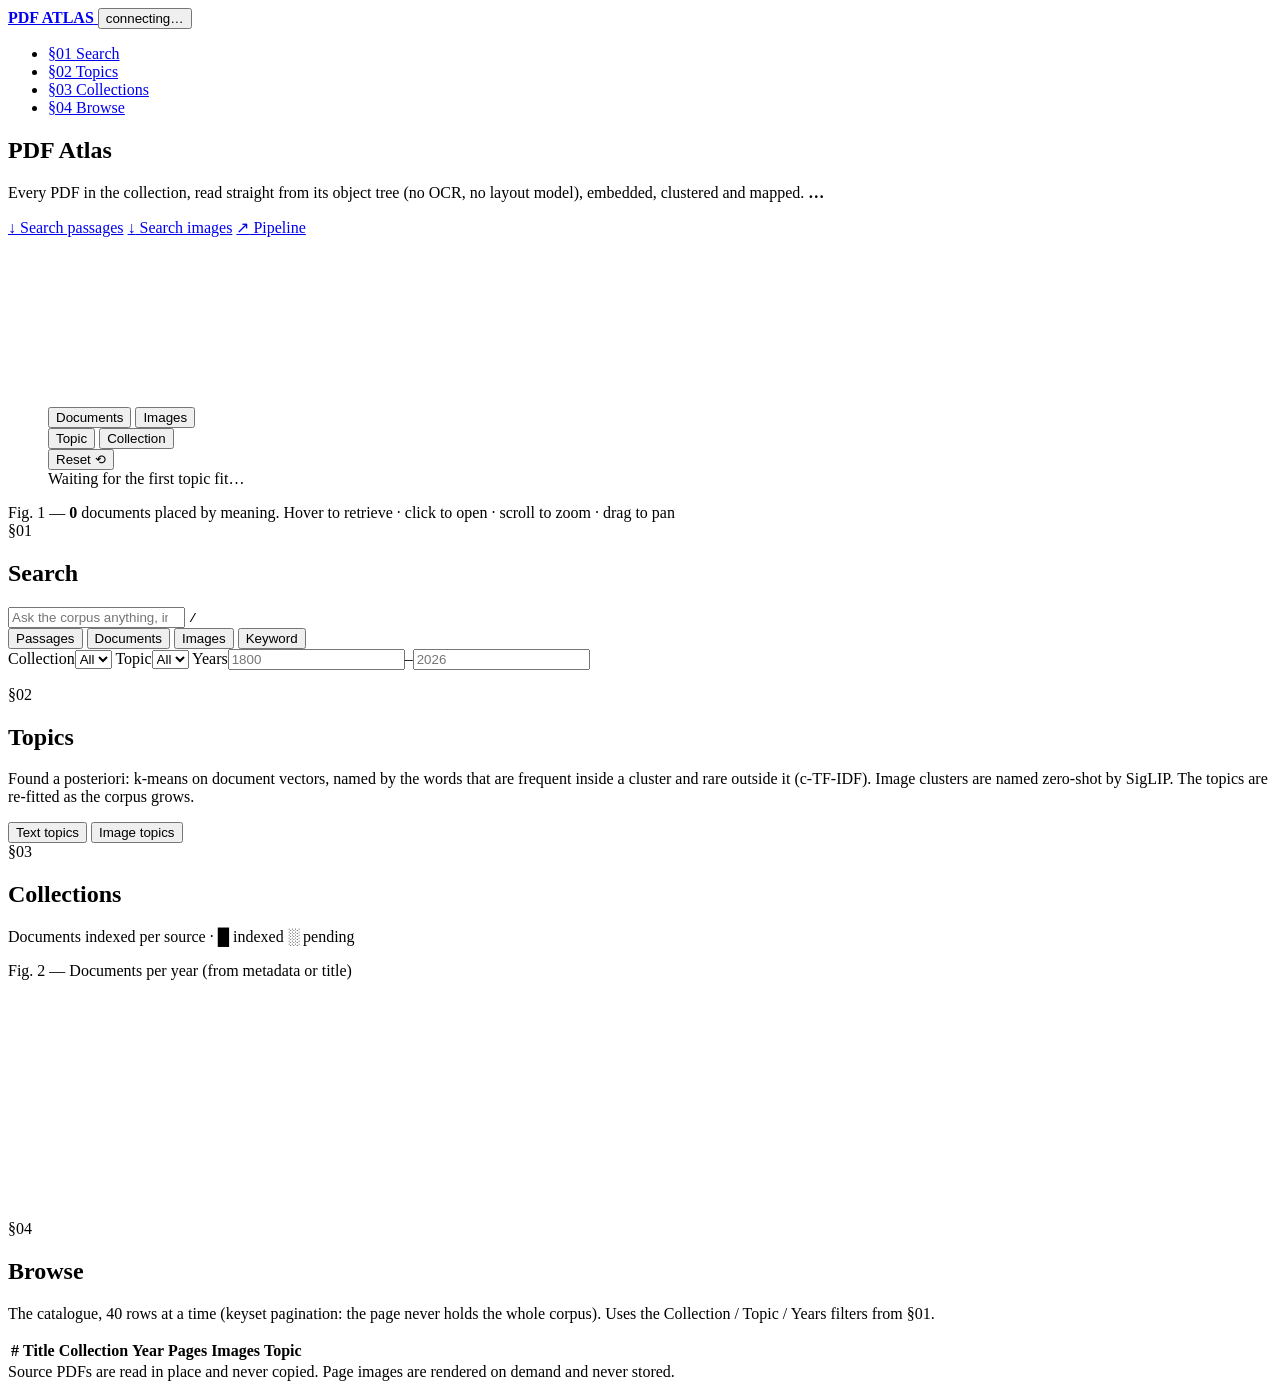
==== pdfatlas/static/index.html @ 9e675083 "PDF Atlas: live, streaming explorer for large PDF collections Semantic (multilingual-e5-large-instru" ====
<!doctype html>
<html lang="en">
<head>
<meta charset="utf-8">
<meta name="viewport" content="width=device-width, initial-scale=1, viewport-fit=cover">
<title>PDF Atlas</title>
<link rel="preconnect" href="https://fonts.googleapis.com">
<link rel="preconnect" href="https://fonts.gstatic.com" crossorigin>
<link href="https://fonts.googleapis.com/css2?family=Archivo:ital,wdth,wght@0,62..125,100..900;1,62..125,100..900&family=Martian+Mono:wdth,wght@75..112.5,300..600&display=swap" rel="stylesheet">
<link rel="stylesheet" href="/static/app.css?v=2">
</head>
<body>
<script>document.documentElement.classList.add('js')</script>

<!-- live indexing line: the corpus keeps growing while you browse -->
<div class="idxline" id="idxline" aria-hidden="true"><i></i></div>

<header class="nav">
  <a class="me mono" href="#top"><b>PDF ATLAS</b> <span class="faint" id="navtitle"></span></a>
  <button class="idxchip mono" id="idxchip" aria-haspopup="dialog" aria-controls="progress">
    <span class="dot"></span><span id="idxtext">connecting…</span>
  </button>
  <ul class="mono links">
    <li><a href="#search">§01 Search</a></li>
    <li><a href="#topics">§02 Topics</a></li>
    <li><a href="#collections">§03 Collections</a></li>
    <li><a href="#browse">§04 Browse</a></li>
  </ul>
</header>

<main id="top">
  <section class="hero">
    <h1>
      <span class="ln"><span id="t1">PDF</span></span>
      <span class="ln"><span id="t2">Atlas</span></span>
    </h1>
    <div class="hero-row">
      <p>Every PDF in the collection, read straight from its object tree (no OCR, no layout model), embedded, clustered and mapped.
        <b id="hero-count">…</b></p>
      <div class="hero-links mono">
        <a href="#search"><span>↓</span> Search passages</a>
        <a href="#search" data-mode="image"><span>↓</span> Search images</a>
        <a href="/progress" target="_blank"><span>↗</span> Pipeline</a>
      </div>
    </div>

    <figure class="plot" id="plot">
      <canvas id="map" aria-label="Map of documents: each dot is one PDF, colored by topic"></canvas>
      <div class="map-ui mono">
        <div class="seg" role="tablist" id="mapkind">
          <button role="tab" aria-selected="true" data-k="docs">Documents</button>
          <button role="tab" aria-selected="false" data-k="images">Images</button>
        </div>
        <div class="seg" id="mapcolor">
          <button aria-pressed="true" data-c="topic">Topic</button>
          <button aria-pressed="false" data-c="collection">Collection</button>
        </div>
        <button class="ghost" id="mapreset" title="Reset zoom (0)">Reset ⟲</button>
      </div>
      <div class="card" id="card"><div class="card-in"></div></div>
      <div class="map-empty mono" id="mapempty">Waiting for the first topic fit…</div>
    </figure>
    <figcaption class="hero-cap mono">
      <span>Fig. 1 — <b id="map-n">0</b> <span id="map-what">documents</span> placed by meaning. Hover to retrieve · click to open · scroll to zoom · drag to pan</span>
      <span class="key" id="map-key"></span>
    </figcaption>
  </section>

  <!-- §01 SEARCH ======================================================== -->
  <section class="sec" id="search">
    <div class="sec-h"><span class="mono red">§01</span><h2>Search</h2><span class="rule"></span></div>

    <form class="q" id="qform" autocomplete="off" role="search">
      <input id="q" type="search" placeholder="Ask the corpus anything, in any language" aria-label="Search query" enterkeyhint="search">
      <kbd class="mono">/</kbd>
    </form>

    <div class="controls">
      <div class="seg mono" id="modes" role="tablist" aria-label="Search mode">
        <button role="tab" data-m="semantic" aria-selected="true">Passages</button>
        <button role="tab" data-m="docs" aria-selected="false">Documents</button>
        <button role="tab" data-m="image" aria-selected="false">Images</button>
        <button role="tab" data-m="keyword" aria-selected="false">Keyword</button>
      </div>
      <div class="filters mono">
        <label class="sel"><span>Collection</span><select id="f-coll"><option value="">All</option></select></label>
        <label class="sel"><span>Topic</span><select id="f-topic"><option value="">All</option></select></label>
        <label class="sel yr"><span>Years</span><input id="f-y0" inputmode="numeric" placeholder="1800" maxlength="4"><i>–</i><input id="f-y1" inputmode="numeric" placeholder="2026" maxlength="4"></label>
        <button type="button" class="ghost" id="f-clear" hidden>Clear ✕</button>
      </div>
    </div>
    <div class="modehint mono" id="modehint"></div>

    <div class="status mono" id="status" aria-live="polite"></div>
    <ol class="results" id="results"></ol>
    <div class="grid" id="igrid"></div>
    <div class="sentinel mono" id="sentinel"></div>
  </section>

  <!-- §02 TOPICS ========================================================= -->
  <section class="sec" id="topics">
    <div class="sec-h"><span class="mono red">§02</span><h2>Topics</h2><span class="rule"></span></div>
    <p class="lede">Found a posteriori: k-means on document vectors, named by the words that are frequent inside a cluster and rare outside it (c-TF-IDF). Image clusters are named zero-shot by SigLIP. The topics are re-fitted as the corpus grows. <span class="mono faint" id="topic-ver"></span></p>
    <div class="seg mono" id="topickind">
      <button aria-pressed="true" data-k="text">Text topics</button>
      <button aria-pressed="false" data-k="image">Image topics</button>
    </div>
    <div class="topics" id="topiclist"></div>
  </section>

  <!-- §03 COLLECTIONS ===================================================== -->
  <section class="sec" id="collections">
    <div class="sec-h"><span class="mono red">§03</span><h2>Collections</h2><span class="rule"></span></div>
    <div class="cols2">
      <div>
        <div class="mono faint cap">Documents indexed per source · <span class="red">█</span> indexed <span class="faint">░</span> pending</div>
        <ul class="bars" id="collbars"></ul>
      </div>
      <div>
        <div class="mono faint cap">Fig. 2 — Documents per year (from metadata or title)</div>
        <canvas id="years" height="220"></canvas>
        <dl class="facts mono" id="facts"></dl>
      </div>
    </div>
  </section>

  <!-- §04 BROWSE ========================================================= -->
  <section class="sec" id="browse">
    <div class="sec-h"><span class="mono red">§04</span><h2>Browse</h2><span class="rule"></span></div>
    <p class="lede">The catalogue, 40 rows at a time (keyset pagination: the page never holds the whole corpus). Uses the Collection / Topic / Years filters from §01.</p>
    <div class="tablewrap">
      <table class="tbl">
        <thead class="mono"><tr><th>#</th><th>Title</th><th>Collection</th><th>Year</th><th>Pages</th><th>Images</th><th>Topic</th></tr></thead>
        <tbody id="browsebody"></tbody>
      </table>
    </div>
    <div class="sentinel mono" id="bsentinel"></div>
  </section>

  <footer class="foot mono">
    <span>Source PDFs are read in place and never copied. Page images are rendered on demand and never stored.</span>
    <span id="models"></span>
  </footer>
</main>

<!-- document viewer ====================================================== -->
<div class="viewer" id="viewer" role="dialog" aria-modal="true" aria-labelledby="v-title" hidden>
  <div class="v-scrim" data-close></div>
  <div class="v-panel">
    <header class="v-head">
      <div class="v-meta">
        <div class="mono faint" id="v-sub"></div>
        <h3 id="v-title"></h3>
        <div class="mono v-links" id="v-links"></div>
      </div>
      <button class="ghost close mono" data-close aria-label="Close (Esc)">Esc ✕</button>
    </header>
    <div class="v-body">
      <nav class="v-strip" id="v-strip" aria-label="Pages"></nav>
      <div class="v-page">
        <div class="v-pagebar mono">
          <button class="ghost" id="v-prev" aria-label="Previous page">←</button>
          <span id="v-pno"></span>
          <button class="ghost" id="v-next" aria-label="Next page">→</button>
          <span class="grow"></span>
          <button class="ghost" id="v-textbtn" aria-pressed="false">Text</button>
        </div>
        <div class="v-canvas" id="v-canvas"><img id="v-img" alt=""><div class="v-boxes" id="v-boxes"></div></div>
        <div class="v-text" id="v-text" hidden></div>
      </div>
      <aside class="v-side">
        <div class="mono faint cap" id="v-imgcap">Images in this document</div>
        <div class="v-imgs" id="v-imgs"></div>
        <div class="mono faint cap">Similar documents</div>
        <ol class="v-sim" id="v-sim"></ol>
      </aside>
    </div>
  </div>
</div>

<!-- pipeline progress ==================================================== -->
<div class="drawer" id="progress" role="dialog" aria-labelledby="p-title" hidden>
  <div class="drawer-in">
    <div class="sec-h"><span class="mono red">§00</span><h2 id="p-title">Pipeline</h2><span class="rule"></span>
      <button class="ghost mono" data-pclose>✕</button></div>
    <div id="p-body"></div>
  </div>
</div>

<div class="toast mono" id="toast" role="status"></div>
<script src="/static/app.js?v=2"></script>
</body>
</html>
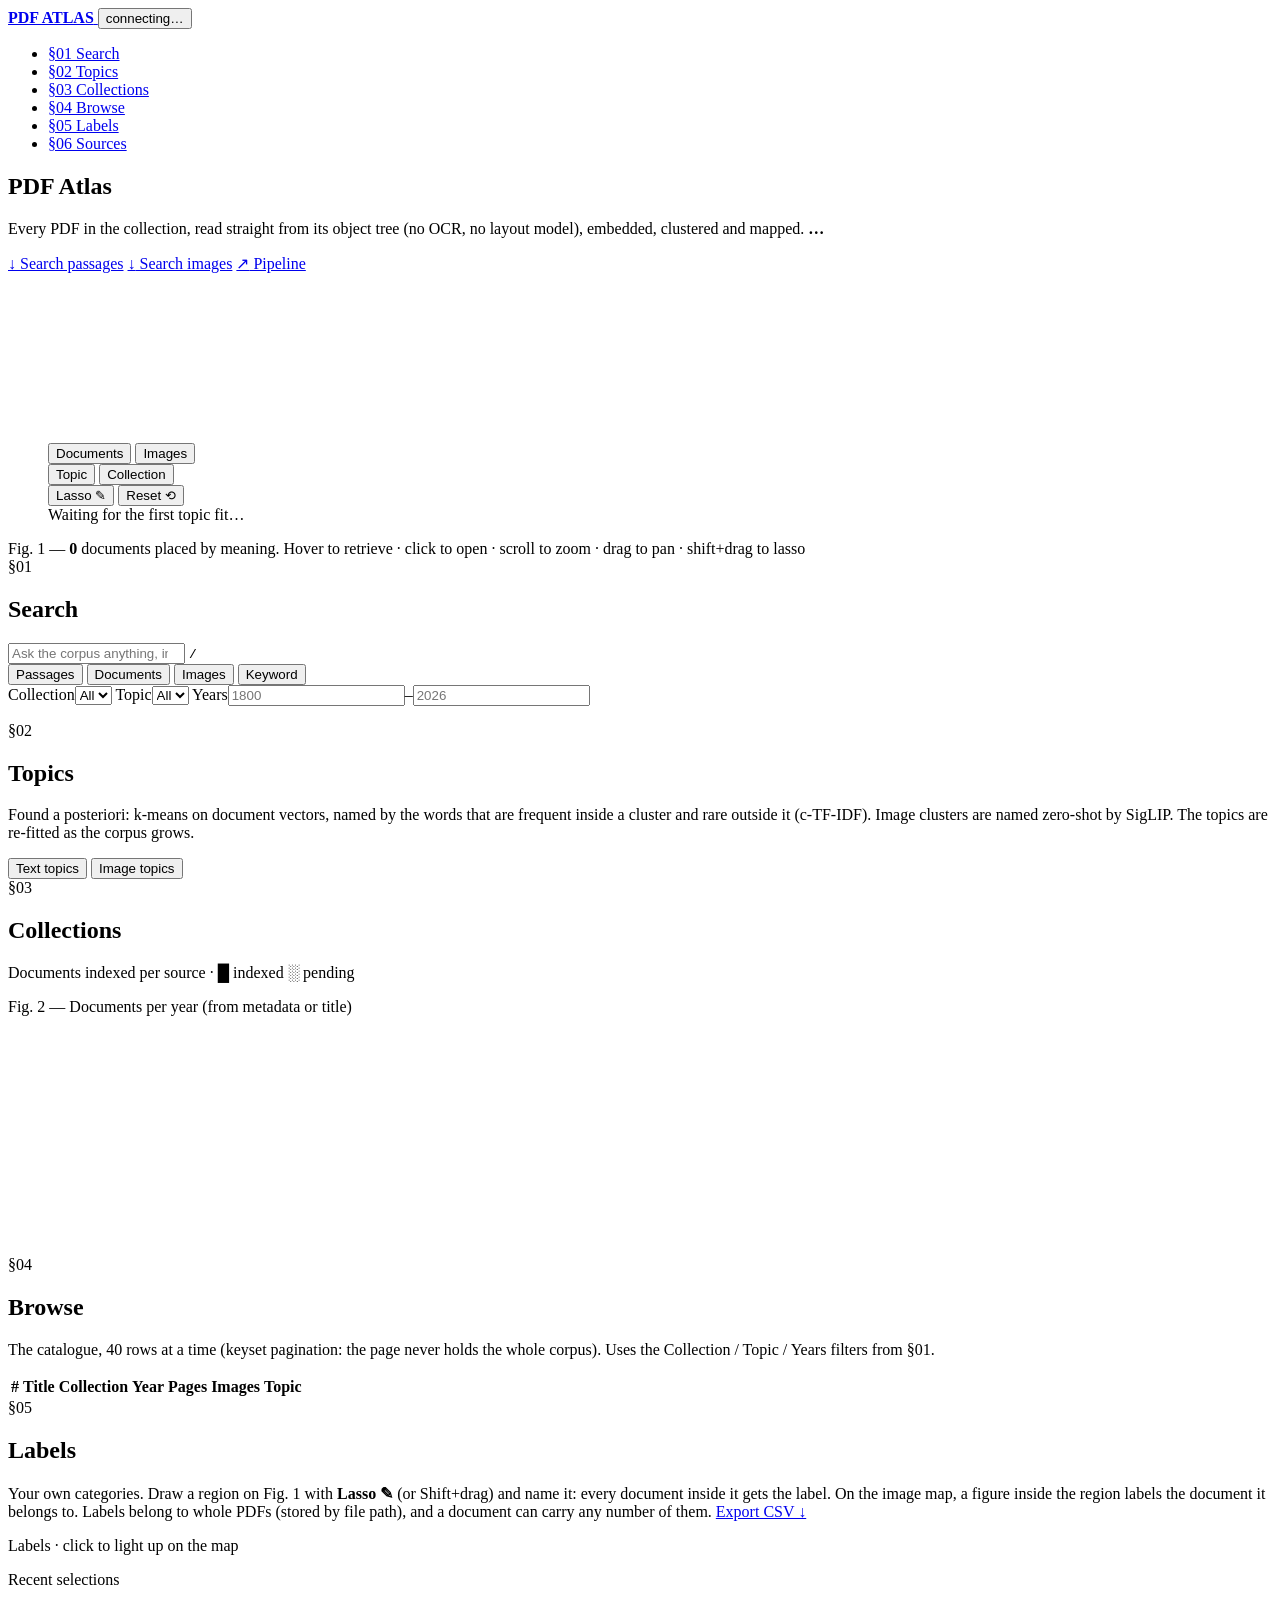
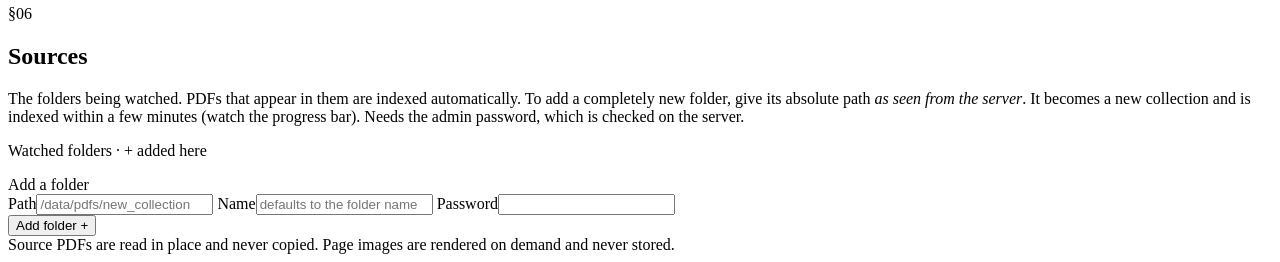
==== commit d6bed8d2: "Lasso labels, saved-lasso overlay, folder watcher, password-protected folder adding Labels - Free-ha" ====
--- a/pdfatlas/static/index.html
+++ b/pdfatlas/static/index.html
@@ -7,7 +7,7 @@
 <link rel="preconnect" href="https://fonts.googleapis.com">
 <link rel="preconnect" href="https://fonts.gstatic.com" crossorigin>
 <link href="https://fonts.googleapis.com/css2?family=Archivo:ital,wdth,wght@0,62..125,100..900;1,62..125,100..900&family=Martian+Mono:wdth,wght@75..112.5,300..600&display=swap" rel="stylesheet">
-<link rel="stylesheet" href="/static/app.css?v=2">
+<link rel="stylesheet" href="/static/app.css?v=5">
 </head>
 <body>
 <script>document.documentElement.classList.add('js')</script>
@@ -25,6 +25,8 @@
     <li><a href="#topics">§02 Topics</a></li>
     <li><a href="#collections">§03 Collections</a></li>
     <li><a href="#browse">§04 Browse</a></li>
+    <li><a href="#labels">§05 Labels</a></li>
+    <li><a href="#sources">§06 Sources</a></li>
   </ul>
 </header>
 
@@ -55,13 +57,22 @@
           <button aria-pressed="true" data-c="topic">Topic</button>
           <button aria-pressed="false" data-c="collection">Collection</button>
         </div>
+        <button class="ghost" id="maplasso" aria-pressed="false" title="Draw a region and label every document in it (L, or Shift+drag)">Lasso ✎</button>
+        <span class="lasso-saved" id="lasso-saved"></span>
         <button class="ghost" id="mapreset" title="Reset zoom (0)">Reset ⟲</button>
       </div>
+      <form class="lasso mono" id="lasso" hidden autocomplete="off">
+        <div class="lasso-n" id="lasso-n"></div>
+        <label class="sel"><span>Label</span><input id="lasso-label" list="labelnames" maxlength="80" placeholder="e.g. invoices" required></label>
+        <button type="submit" class="ghost on">Save ↵</button>
+        <button type="button" class="ghost" id="lasso-cancel">Cancel</button>
+      </form>
+      <datalist id="labelnames"></datalist>
       <div class="card" id="card"><div class="card-in"></div></div>
       <div class="map-empty mono" id="mapempty">Waiting for the first topic fit…</div>
     </figure>
     <figcaption class="hero-cap mono">
-      <span>Fig. 1 — <b id="map-n">0</b> <span id="map-what">documents</span> placed by meaning. Hover to retrieve · click to open · scroll to zoom · drag to pan</span>
+      <span>Fig. 1 — <b id="map-n">0</b> <span id="map-what">documents</span> placed by meaning. Hover to retrieve · click to open · scroll to zoom · drag to pan · shift+drag to lasso</span>
       <span class="key" id="map-key"></span>
     </figcaption>
   </section>
@@ -137,6 +148,42 @@
     <div class="sentinel mono" id="bsentinel"></div>
   </section>
 
+  <!-- §05 LABELS ========================================================= -->
+  <section class="sec" id="labels">
+    <div class="sec-h"><span class="mono red">§05</span><h2>Labels</h2><span class="rule"></span></div>
+    <p class="lede">Your own categories. Draw a region on Fig. 1 with <b>Lasso ✎</b> (or Shift+drag) and name it: every document inside it gets the label. On the image map, a figure inside the region labels the document it belongs to. Labels belong to whole PDFs (stored by file path), and a document can carry any number of them. <a class="red mono" href="/api/labels.csv">Export CSV ↓</a></p>
+    <div class="cols2">
+      <div>
+        <div class="mono faint cap">Labels · click to light up on the map</div>
+        <ul class="lbls" id="labellist"></ul>
+      </div>
+      <div>
+        <div class="mono faint cap">Recent selections</div>
+        <ul class="lbls" id="sellist"></ul>
+      </div>
+    </div>
+  </section>
+
+  <!-- §06 SOURCES ======================================================== -->
+  <section class="sec" id="sources">
+    <div class="sec-h"><span class="mono red">§06</span><h2>Sources</h2><span class="rule"></span></div>
+    <p class="lede">The folders being watched. PDFs that appear in them are indexed automatically. To add a completely new folder, give its absolute path <em>as seen from the server</em>. It becomes a new collection and is indexed within a few minutes (watch the progress bar). Needs the admin password, which is checked on the server.</p>
+    <div class="cols2">
+      <div>
+        <div class="mono faint cap">Watched folders · <span class="red">+</span> added here</div>
+        <ul class="lbls" id="srclist"></ul>
+      </div>
+      <form class="srcform mono" id="srcform" autocomplete="off">
+        <div class="mono faint cap">Add a folder</div>
+        <label class="sel wide"><span>Path</span><input id="src-path" placeholder="/data/pdfs/new_collection" required spellcheck="false"></label>
+        <label class="sel wide"><span>Name</span><input id="src-name" placeholder="defaults to the folder name" maxlength="60" spellcheck="false"></label>
+        <label class="sel wide"><span>Password</span><input id="src-pw" type="password" autocomplete="current-password" required></label>
+        <div><button type="submit" class="ghost on">Add folder +</button></div>
+        <div class="srcmsg" id="srcmsg" aria-live="polite"></div>
+      </form>
+    </div>
+  </section>
+
   <footer class="foot mono">
     <span>Source PDFs are read in place and never copied. Page images are rendered on demand and never stored.</span>
     <span id="models"></span>
@@ -152,6 +199,7 @@
         <div class="mono faint" id="v-sub"></div>
         <h3 id="v-title"></h3>
         <div class="mono v-links" id="v-links"></div>
+        <div class="mono v-labels" id="v-labels"></div>
       </div>
       <button class="ghost close mono" data-close aria-label="Close (Esc)">Esc ✕</button>
     </header>
@@ -188,6 +236,6 @@
 </div>
 
 <div class="toast mono" id="toast" role="status"></div>
-<script src="/static/app.js?v=2"></script>
+<script src="/static/app.js?v=5"></script>
 </body>
 </html>
